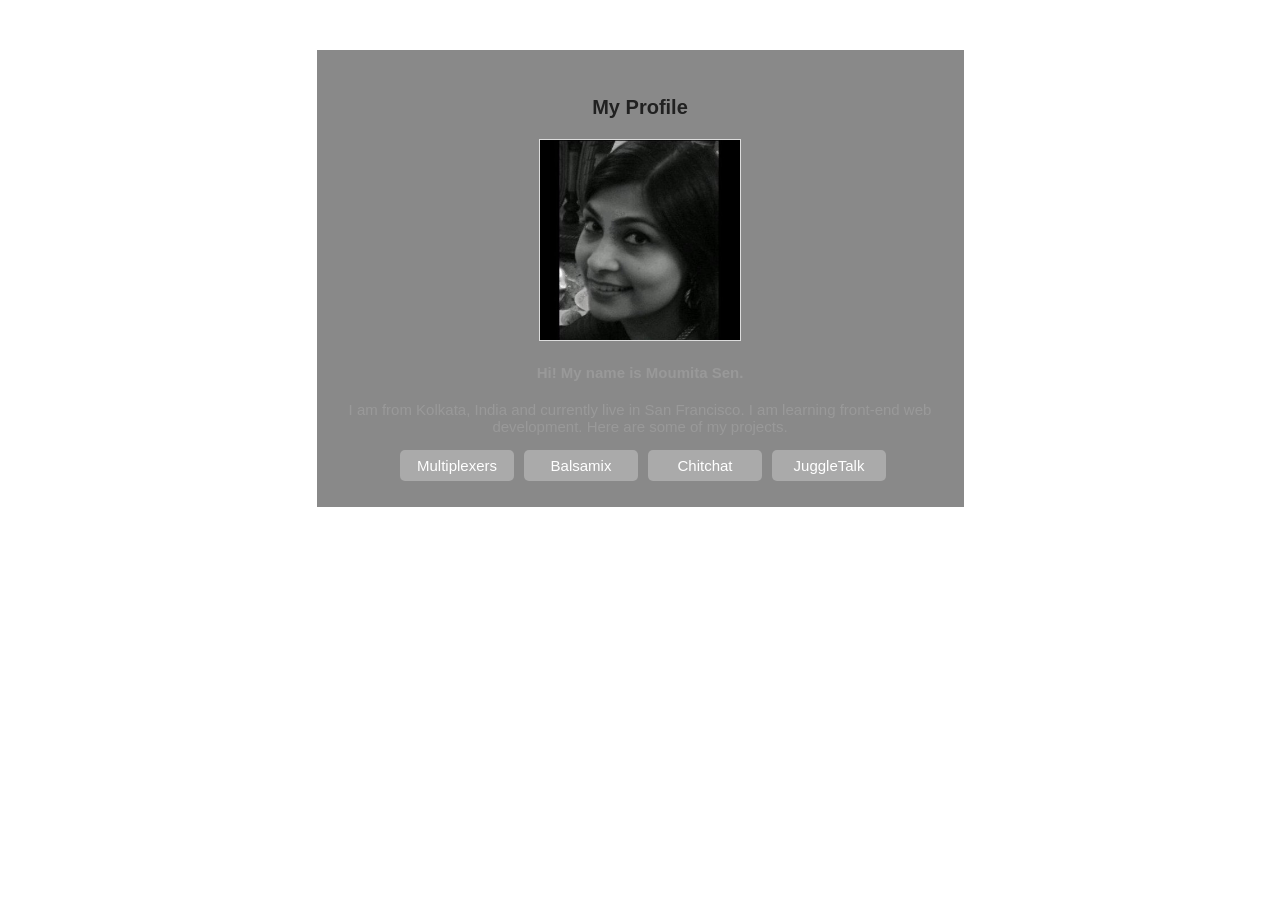
==== index.html @ cf1a1939 "chitchat" ====
<!doctype html>
<html>
<head>
  <link rel="stylesheet" href="style.css">
  <title> Moumita's Website </title>

</head>

<body>
	<div class="container">
		<h3> My Profile </h3> 

		<img src="pic.jpg" />
		<h4>Hi! My name is Moumita Sen.</h4>
		<p>I am from Kolkata, India and currently live in San Francisco. I am learning front-end web development. Here are some of my projects.<p>



		<nav>
			<ul>

				<li><a href ="http://moumitasen.github.io/Multiplexers" target="_blank">Multiplexers</a></li>
				<li><a href ="http://moumitasen.github.io/balsamix" target="_blank">Balsamix</a></li>
				<li><a href ="http://moumitasen.github.io/Chitchat" target="_blank">Chitchat</a></li>
				<li><a href ="http://moumitasen.github.io/juggle_talk" target="_blank">JuggleTalk</a></li>
				
			</ul>
		</nav>
	</div>
 

</body>
</html>
---- style.css ----
body{
  font-family: sans-serif;
  background-image: url(http://www.advoteamcourage.com/wp-content/uploads/2012/12/website-background-2.jpg);
  text-align: center;
  color: rgb(153, 153, 153);
  font-size: 15px;
}

.container {
	width:595px;
	margin:50px auto;
	padding: 26px;
	background-color: rgba(87, 87, 87, 0.7);
}

.container img {
	width: 200px;
	border: solid #ddd 1px;
}

a {
	text-decoration: none;
	color: rgb(44, 44, 44);
}

h3 {
	color: rgb(33,33,33);
	font-size: 20px;
}

h4 {
	font-size: 15px;
}

nav ul{
	width: 500px;
	overflow: hidden;
	list-style-type: none;
	margin: 0 auto;
	clear: both;
	padding: 0px;

}


nav ul a{
	transition: all 100ms ease-in; /*can put "background-color instead of all"*/
	color: #ffffff;
	float: left;
	width: 100px;
	margin-left: 10px;
	background-color: #aaa;
	display: block;
	padding: 7px;
	text-decoration: none;
	border-radius: 5px;

}

nav ul a:hover{
	background-color:#ddd;
	color: black;
}
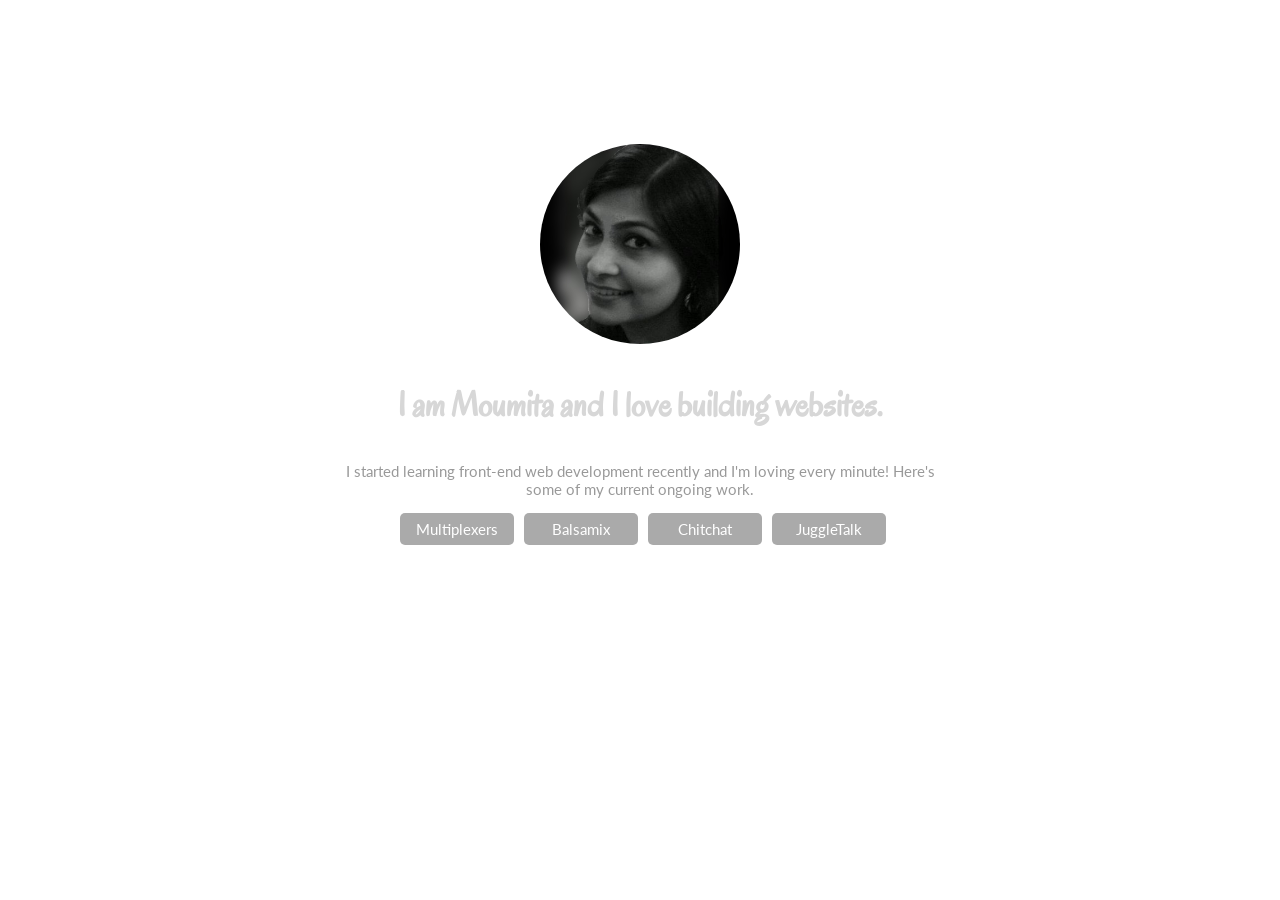
==== commit ad8217e6: "changes" ====
--- a/index.html
+++ b/index.html
@@ -1,18 +1,22 @@
 <!doctype html>
 <html>
 <head>
-  <link rel="stylesheet" href="style.css">
-  <title> Moumita's Website </title>
+  	<link rel="stylesheet" type="text/css" href="http://fonts.googleapis.com/css?family=Oregano"/>
+	<link rel="stylesheet" type="text/css" href="http://fonts.googleapis.com/css?family=Lato"/>	
+  	<link rel="stylesheet" href="style.css">
+
+
+  <title> Moumita Sen- Front-end Web Developer </title>
 
 </head>
 
 <body>
 	<div class="container">
-		<h3> My Profile </h3> 
+		<h1> Hello there! </h1> 
 
 		<img src="pic.jpg" />
-		<h4>Hi! My name is Moumita Sen.</h4>
-		<p>I am from Kolkata, India and currently live in San Francisco. I am learning front-end web development. Here are some of my projects.<p>
+		<h3>I am Moumita and I love building websites.</h3>
+		<p> I started learning front-end web development recently and I'm loving every minute! Here's some of my current ongoing work.<p>
 
 
 
--- a/style.css
+++ b/style.css
@@ -1,6 +1,6 @@
 
 body{
-  font-family: sans-serif;
+  font-family: 'Lato', sans-serif;
   background-image: url(http://www.advoteamcourage.com/wp-content/uploads/2012/12/website-background-2.jpg);
   text-align: center;
   color: rgb(153, 153, 153);
@@ -9,14 +9,22 @@
 
 .container {
 	width:595px;
-	margin:50px auto;
+	margin:40px auto;
 	padding: 26px;
-	background-color: rgba(87, 87, 87, 0.7);
+	/*background-color: rgba(87, 87, 87, 0.7);*/
 }
 
 .container img {
 	width: 200px;
-	border: solid #ddd 1px;
+	border-radius: 50%;
+
+}
+h1 {
+	font-size: 60px;
+	font-family: 'Oregano', sans-serif;
+	color: #fff;
+	font-weight: normal;
+	margin: 0px;
 }
 
 a {
@@ -25,8 +33,9 @@
 }
 
 h3 {
-	color: rgb(33,33,33);
-	font-size: 20px;
+	color: rgb(215,215,215);
+	font-size: 35px;
+	font-family: 'Oregano';
 }
 
 h4 {
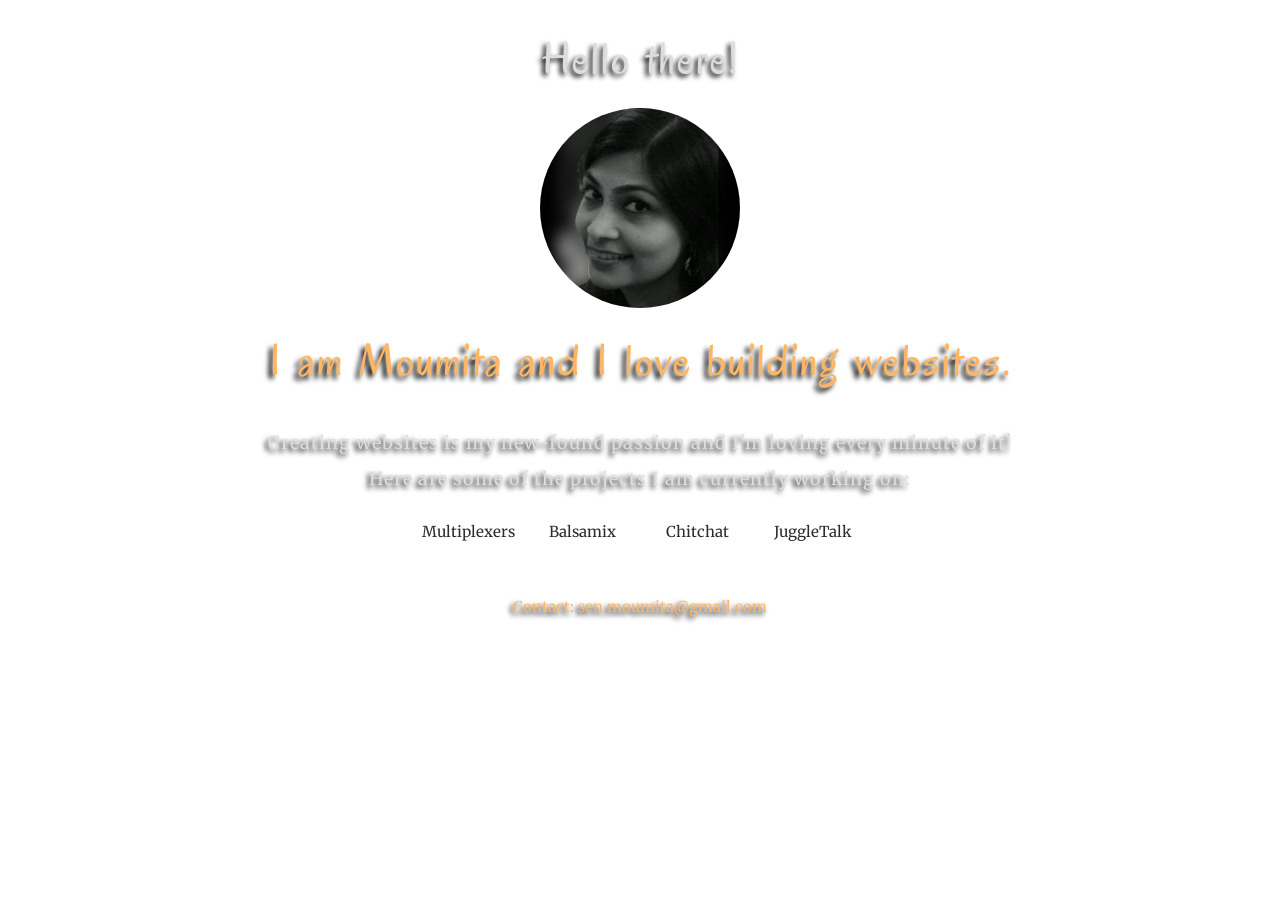
==== commit 79231fe9: "main page" ====
--- a/index.html
+++ b/index.html
@@ -2,7 +2,7 @@
 <html>
 <head>
   	<link rel="stylesheet" type="text/css" href="http://fonts.googleapis.com/css?family=Oregano"/>
-	<link rel="stylesheet" type="text/css" href="http://fonts.googleapis.com/css?family=Lato"/>	
+	<link rel="stylesheet" type="text/css" href="http://fonts.googleapis.com/css?family=Merriweather"/>	
   	<link rel="stylesheet" href="style.css">
 
 
@@ -15,8 +15,8 @@
 		<h1> Hello there! </h1> 
 
 		<img src="pic.jpg" />
-		<h3>I am Moumita and I love building websites.</h3>
-		<p> I started learning front-end web development recently and I'm loving every minute! Here's some of my current ongoing work.<p>
+		<h2>I am Moumita and I love building websites.</h2>
+		<h3> Creating websites is my new-found passion and I'm loving every minute of it! <br>Here are some of the projects I am currently working on:</h3>
 
 
 
@@ -31,6 +31,8 @@
 			</ul>
 		</nav>
 	</div>
+	<br>
+	<footer> Contact: sen.moumita@gmail.com </footer>
  
 
 </body>
--- a/style.css
+++ b/style.css
@@ -1,6 +1,7 @@
+* { -moz-box-sizing: border-box; -webkit-box-sizing: border-box; box-sizing: border-box; }
 
 body{
-  font-family: 'Lato', sans-serif;
+  font-family: 'Merriweather', serif;
   background-image: url(http://www.advoteamcourage.com/wp-content/uploads/2012/12/website-background-2.jpg);
   text-align: center;
   color: rgb(153, 153, 153);
@@ -8,42 +9,57 @@
 }
 
 .container {
-	width:595px;
-	margin:40px auto;
-	padding: 26px;
-	/*background-color: rgba(87, 87, 87, 0.7);*/
+	width:900px;
+	margin:30px auto;
+	clear: both;
 }
 
 .container img {
 	width: 200px;
 	border-radius: 50%;
+}
 
-}
 h1 {
-	font-size: 60px;
+	font-size: 45px;
 	font-family: 'Oregano', sans-serif;
-	color: #fff;
+	color:#ddd;
 	font-weight: normal;
 	margin: 0px;
+	text-shadow: -3px 3px 5px rgb(0, 0, 0);
+	word-spacing: 5px;
+	letter-spacing: 2px;
+	margin-bottom: 20px;
 }
 
-a {
-	text-decoration: none;
-	color: rgb(44, 44, 44);
+
+h2 {
+	color:#FFB664;
+	font-size: 45px;
+	font-family: 'Oregano', sans-serif;
+	font-weight: normal;
+	margin: 20px auto;
+	text-shadow: -4px 4px 5px rgb(0, 0, 0);
+	word-spacing: 5px;
+	letter-spacing: 2px;
 }
 
 h3 {
-	color: rgb(215,215,215);
-	font-size: 35px;
-	font-family: 'Oregano';
+	font-family: 'Merriweather', serif;
+	font-size: 18px;
+	line-height: 2;
+	color: #ddd;
+	font-weight: normal;
+	letter-spacing: 1px;
+	text-shadow: -3px 3px 5px rgb(0, 0, 0);
+	margin-top:35px;
 }
 
-h4 {
-	font-size: 15px;
+nav {
+	/*padding-top: 10px;*/
 }
 
 nav ul{
-	width: 500px;
+	width: 450px;
 	overflow: hidden;
 	list-style-type: none;
 	margin: 0 auto;
@@ -53,22 +69,34 @@
 }
 
 
-nav ul a{
+nav ul li a{
 	transition: all 100ms ease-in; /*can put "background-color instead of all"*/
 	color: #ffffff;
 	float: left;
-	width: 100px;
+	width: 105px;
 	margin-left: 10px;
-	background-color: #aaa;
+	background-color: rgba(255,255,255, 0.2);
 	display: block;
 	padding: 7px;
 	text-decoration: none;
-	border-radius: 5px;
+	border-radius: 2px;
+	text-decoration: none;
+	color: rgb(44, 44, 44);
 
 }
 
+nav ul li:first-child a{
+	margin-left: 0px;
+}
+	
+
 nav ul a:hover{
-	background-color:#ddd;
+	background-color:#FFB664;
 	color: black;
 }
 
+footer {
+	color: #FFB664;
+	text-shadow: -3px 3px 5px rgb(0, 0, 0);
+}
+
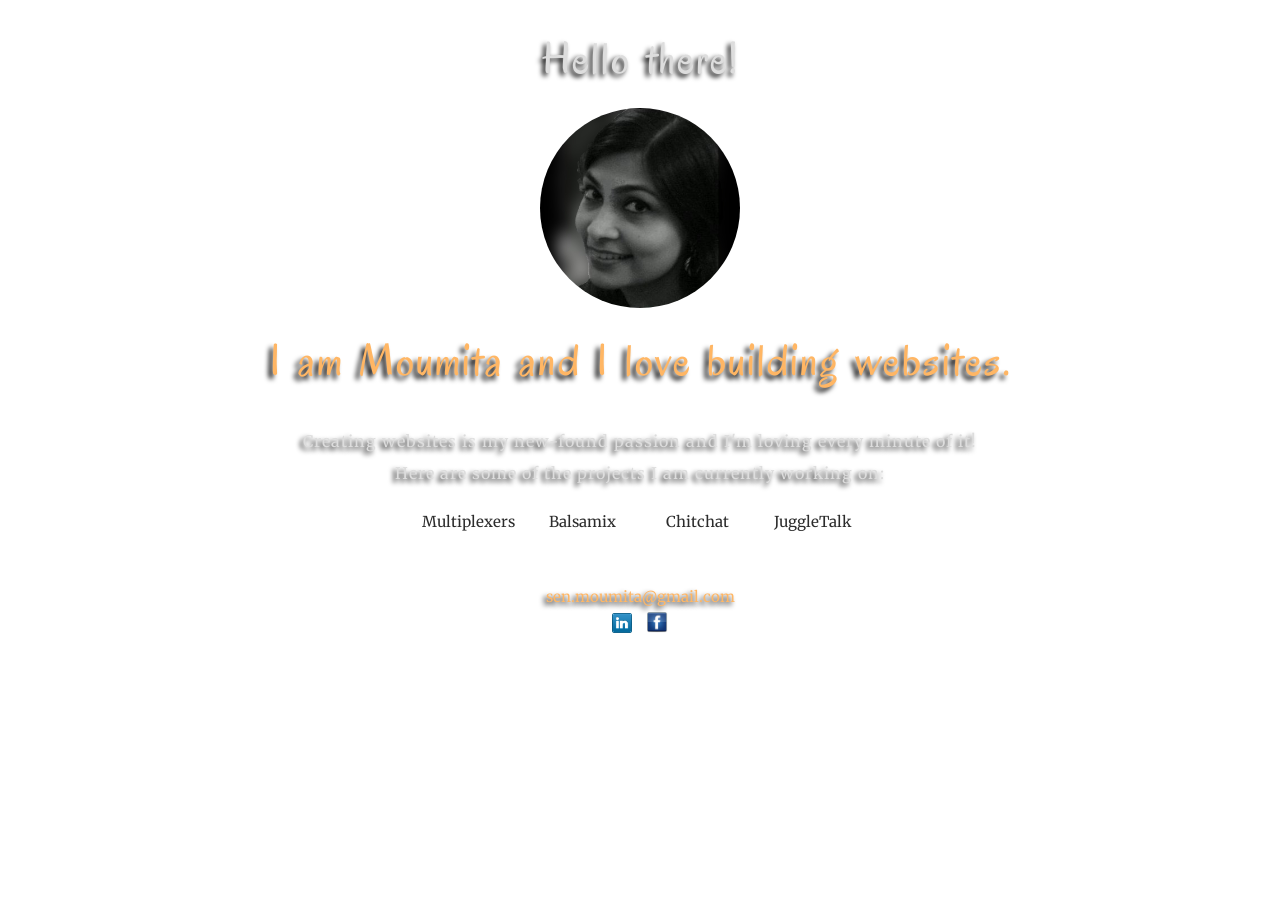
==== commit dd5713ab: "updates" ====
--- a/index.html
+++ b/index.html
@@ -32,7 +32,10 @@
 		</nav>
 	</div>
 	<br>
-	<footer> Contact: sen.moumita@gmail.com </footer>
+	<footer> 
+		sen.moumita@gmail.com <br>
+		<a href="http://www.linkedin.com/in/senmoumita/" target="_blank"><img width="30px" src="linkedin.png"></a> <a href="http://www.facebook.com/moumita.sen.5249349" target="_blank"><img width="32px"  src="facebook.png" ></a>
+	</footer>
  
 
 </body>
--- a/style.css
+++ b/style.css
@@ -45,7 +45,7 @@
 
 h3 {
 	font-family: 'Merriweather', serif;
-	font-size: 18px;
+	font-size: 16px;
 	line-height: 2;
 	color: #ddd;
 	font-weight: normal;
@@ -100,3 +100,7 @@
 	text-shadow: -3px 3px 5px rgb(0, 0, 0);
 }
 
+footer img {
+	padding: 5px;
+}
+
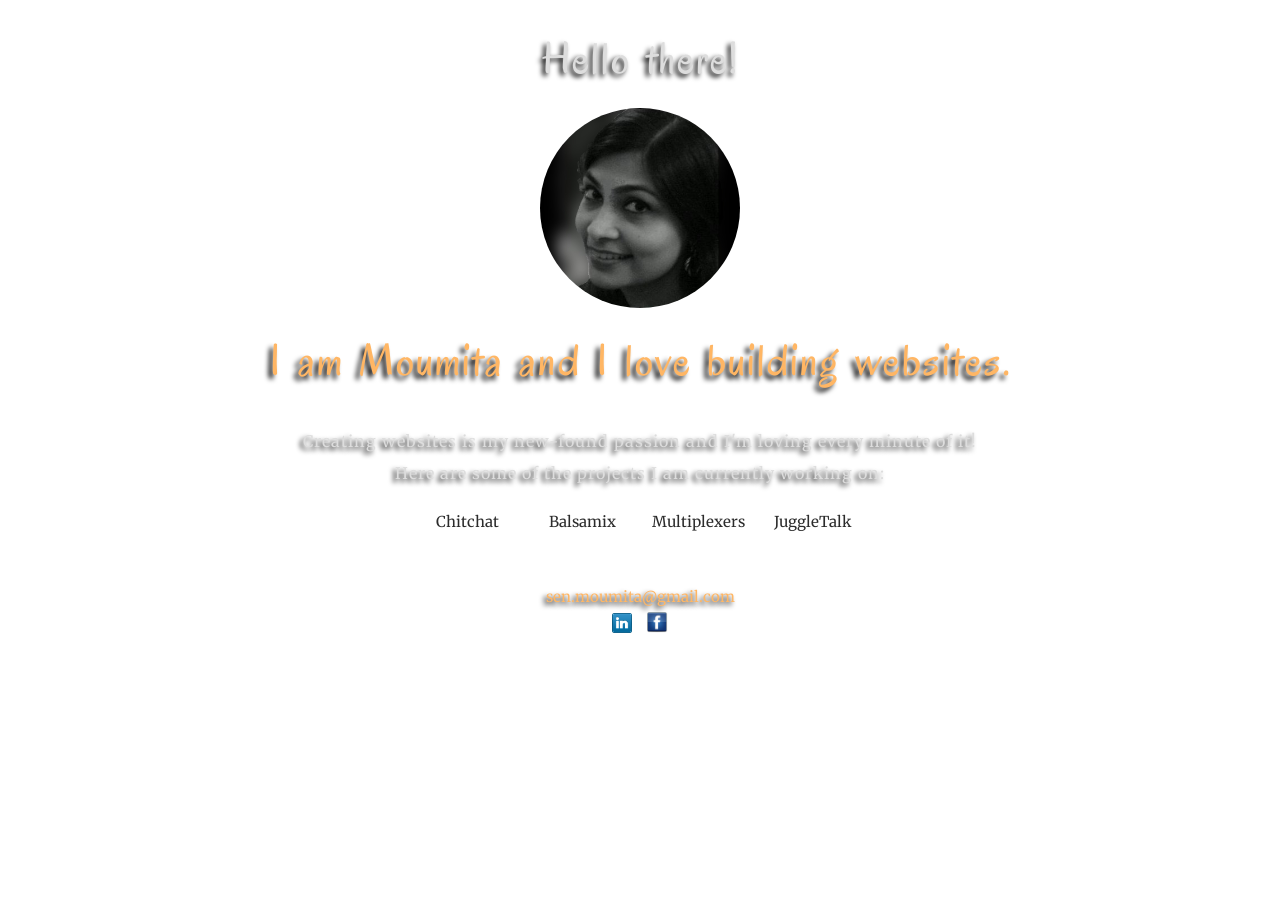
==== commit 857b1284: "index page" ====
--- a/index.html
+++ b/index.html
@@ -22,10 +22,9 @@
 
 		<nav>
 			<ul>
-
+				<li><a href ="http://moumitasen.github.io/Chitchat" target="_blank">Chitchat</a></li>
+				<li><a href ="http://moumitasen.github.io/balsamix" target="_blank">Balsamix</a></li>
 				<li><a href ="http://moumitasen.github.io/Multiplexers" target="_blank">Multiplexers</a></li>
-				<li><a href ="http://moumitasen.github.io/balsamix" target="_blank">Balsamix</a></li>
-				<li><a href ="http://moumitasen.github.io/Chitchat" target="_blank">Chitchat</a></li>
 				<li><a href ="http://moumitasen.github.io/juggle_talk" target="_blank">JuggleTalk</a></li>
 				
 			</ul>
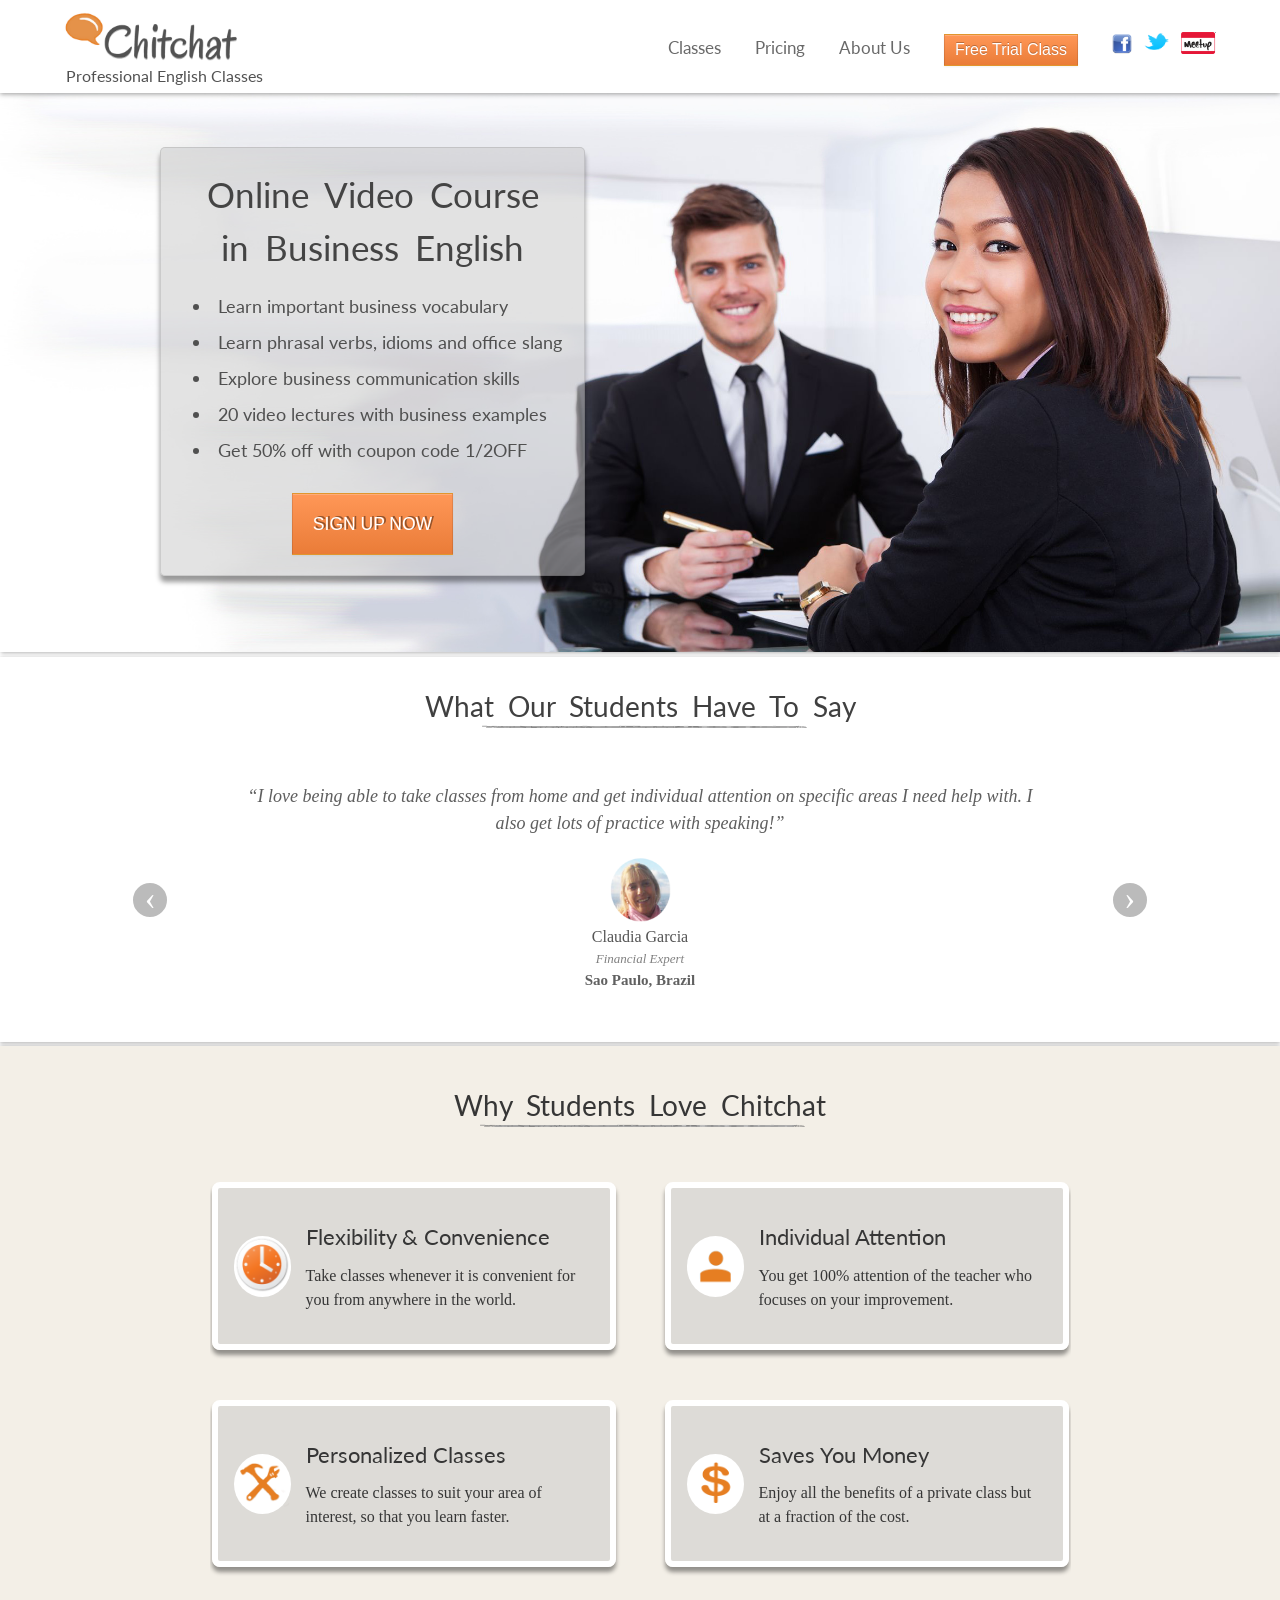
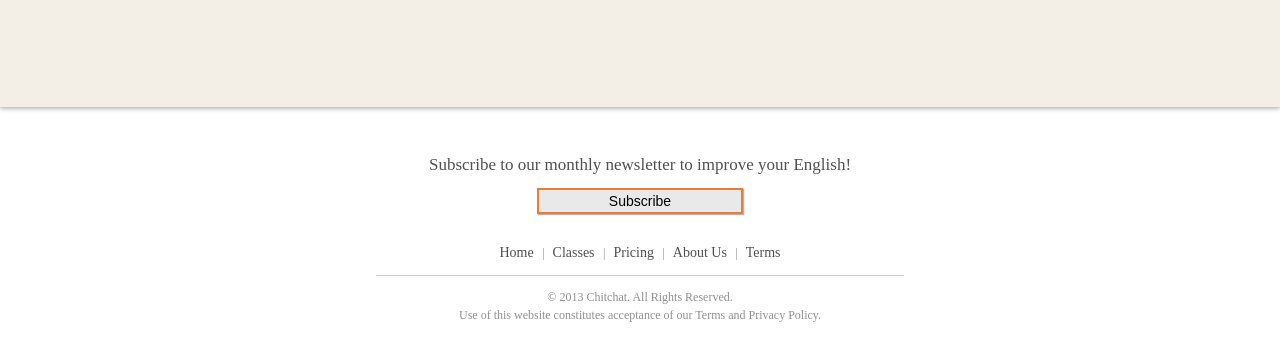
==== commit ffd1912d: "Chitchat" ====
--- a/index.html
+++ b/index.html
@@ -1,41 +1,280 @@
-<!doctype html>
+<!DOCTYPE html>
 <html>
 <head>
-  	<link rel="stylesheet" type="text/css" href="http://fonts.googleapis.com/css?family=Oregano"/>
-	<link rel="stylesheet" type="text/css" href="http://fonts.googleapis.com/css?family=Merriweather"/>	
-  	<link rel="stylesheet" href="style.css">
-
-
-  <title> Moumita Sen- Front-end Web Developer </title>
-
-</head>
+	<title>Chitchat- Learn English for better Career Opportunities</title>
+
+	<meta charset="utf-8">
+	<meta http-equiv="X-UA-Compatible" content="IE=edge,chrome=1">
+    <meta name="viewport" content="width=device-width, initial-scale=1.0">
+	
+
+	<meta name="description" content="Professional English Classes Online. Improve your English for better Career Opportunities. We offer classes in Business English, Resume and Cover Letter Writing, Job Interview Practice and TOEFL Preparation.">
+	<meta name="keywords" content="online english classes, private english teacher, spoken english conversation, affordable online classes, skype classes, learn english, grammar, vocabulary, business english, practice interviews, TOEFL preparation, personal tutor, improve english." />
+	<meta name="author" content="Moumita Sen">
+
+	<link rel="shortcut icon" href="images/favicon.png" type="image/png" />
+	<link rel="stylesheet" type="text/css" href="http://fonts.googleapis.com/css?family=Oregano"/>
+	<link rel="stylesheet" type="text/css" href="http://fonts.googleapis.com/css?family=Lato"/>
+	<link rel="stylesheet" type="text/css" href="css/bootstrap.css" />
+	<link rel="stylesheet" type="text/css" href="css/reset.css" />
+    <link rel="stylesheet" type="text/css" href="css/chitchat.css" />
+    <link rel="stylesheet" href="fancybox/source/jquery.fancybox.css?v=2.1.5" type="text/css" media="screen" />
+    
+
+</head> 
 
 <body>
-	<div class="container">
-		<h1> Hello there! </h1> 
-
-		<img src="pic.jpg" />
-		<h2>I am Moumita and I love building websites.</h2>
-		<h3> Creating websites is my new-found passion and I'm loving every minute of it! <br>Here are some of the projects I am currently working on:</h3>
-
-
-
+	<header>
+		<div class="logo_container">
+			<a href="/">
+				<div> <img src ="images/chitchat.png" /></div>
+			</a>
+			<h5>Professional English Classes</h5> 
+		</div>
+			
 		<nav>
 			<ul>
-				<li><a href ="http://moumitasen.github.io/Chitchat" target="_blank">Chitchat</a></li>
-				<li><a href ="http://moumitasen.github.io/balsamix" target="_blank">Balsamix</a></li>
-				<li><a href ="http://moumitasen.github.io/Multiplexers" target="_blank">Multiplexers</a></li>
-				<li><a href ="http://moumitasen.github.io/juggle_talk" target="_blank">JuggleTalk</a></li>
-				
+				<!-- <li><a href="index.html">Home</a></li> -->
+				<li><a href="classes.html">Classes</a></li>
+				<li><a href="pricing.html">Pricing</a></li>
+				<li><a id="aboutUsButton" href="about.html">About Us </a></li>
+				<!-- <li><a id="tipsButton" class="resources" href="http://moumita.wufoo.com/forms/m7x4z5/"> Free Resources</a></li> -->
+				<li><a id="signUpButton" href="http://moumita.wufoo.com/forms/z7x4m1" role="button" class="btn btn-warning btn-mini" style="text-decoration:none">Free Trial Class</a> </li>
+
+
+				<!-- <li><a id="contactUsButton" href="http://moumita.wufoo.com/forms/m7x4z5/" >Contact Us</a></li> -->
+				<!-- <li><a role="button" class="btn btn-warning btn-mini" id="tipsButton" href="#mc_embed_signup"> Free tips & resources</a></li> -->
+
+
+				<li> <a href="https://www.facebook.com/chitchatenglishclasses" target="_blank">
+						<div class="social_media facebook" style="display:inline"> <img src ="images/fb.png" style="width:20px"/></div>
+					</a>
+				</li>
+				<li> <a style="margin-left:8px" href="https://twitter.com/ChitchatClasses" target="_blank">
+						<div class="social_media twitter" style="display:inline"> <img src ="images/twitter.png" style="width:25px"/></div>
+					</a>
+				</li>
+				<li> <a style="margin-left:8px" href="http://www.meetup.com/ProfessionalEnglishWorkshops" target="_blank">
+						<div class="social_media" style="display:inline"> <img src ="images/meetup.jpg" style="width:35px"/></div>
+					</a>
+				</li>
 			</ul>
 		</nav>
+	</header>
+				
+
+	<div class="container">
+		<section class="main">
+			<div class="std_width"> 
+				<!-- <h1 style = "font-size: 35px;font-family: 'Lato',helvetica;font-weight: normal;color: rgb(58, 58, 58);margin-bottom: 15px;line-height: 1.5;word-spacing: 7px;"> Professional English Skills to improve your Career Opportunities! </h1> -->
+				<br>
+				<div class="left_box">
+					<h1>Online Video Course<br>in Business English </h1>
+					<h4><li>Learn important business vocabulary</li>
+						<li>Learn phrasal verbs, idioms and office slang</li>
+						<li>Explore business communication skills</li>
+						<li>20 video lectures with business examples </li>
+						<li>Get 50% off with coupon code 1/2OFF</li>
+					</h4>
+					<a href="http://www.udemy.com/businessenglishforprofessionals" role="button" class="btn btn-warning btn-large" style="text-decoration:none; padding:20px" target="_blank">SIGN UP NOW</a>
+					<!-- <a id="signUpButton" href="http://moumita.wufoo.com/forms/z7x4m1" role="button" class="btn btn-warning btn-large" style="text-decoration:none">SIGN UP FOR CLASSES</a>  -->
+				</div> 
+				<br>
+				<!-- <div class="right_box">
+					<iframe width="853" height="480" src="http://www.youtube.com/embed/jaSd06wGpo4?autoplay=0&controls=0&showinfo=0&rel=0" frameborder="0" ></iframe>
+				</div> -->
+			</div>
+
+		</section>
+		
+		<section class="review">
+
+			<div class="usp_content" >  
+				<h2>What  Our Students Have To Say</h2>
+			</div>
+			<div id="myCarousel" class="carousel slide" style="width: 82%; margin: 0 auto">
+  				<div class="carousel-inner">
+
+    				<div class="active item">
+						<div class="review_content">
+							<h3>&#8220;I love being able to take classes from home and get individual attention on specific areas I need help with. I also get lots of practice with speaking!&#8221;</h3>
+							<img  width="65px" height="65px" src= "images/claudia.png">
+							<p class="name">Claudia Garcia </p>
+							<p><i>Financial Expert</i></p>
+							<p class="country">Sao Paulo, Brazil</p>
+						</div>
+					</div>
+
+					<div class="item">
+						<div class="review_content">
+							<h3>&#8220;I had a lot of productive conversations. The teacher was not just a good English instructor, but she also had a strong business background.&#8221;</h3>
+							<img  width="65px" height="65px" src= "images/seiichi.jpg">
+							<p class="name">Seiichi Okura </p>
+							<p> <i>Creative Director</i></p>
+							<p class="country">Tokyo, Japan<p>
+						</div>
+					</div>
+
+
+					<div class="item">
+						<div class="review_content">
+							<h3>&#8220;The classes are incredible! They are fun and I am never bored, unlike taking classes in a regular English school.&#8221;</h3>
+							<img  width="65px" height="65px" src= "images/belen.jpg">
+							<p class="name"> Maria Belen Martin</p>
+							<p><i>Fashion Designer</i></p>
+							<p class="country">Rosario, Argentina</p>
+						</div>
+					</div>
+
+
+					<div class="item">
+						<div class="review_content">
+							<h3>&#8220;The classes have been crucial in maintaining my fluency. They are always tailored to my needs which makes them highly productive.&#8221;</h3>
+							<img  width="65px" height="65px" src= "images/fernanda.jpg">
+							<p class="name">Fernanda Perillo Faria </p>
+							<p> <i>Marketing Manager</i></p>
+							<p class="country">Sao Paulo, Brazil<p>
+						</div>
+					</div>
+
+
+					<div class="item">
+						<div class="review_content">
+							<h3>&#8220;It was great to practice business conversations and do case studies with a teacher who has strong business background.&#8221;</h3>
+							<img  width="65px" height="65px" src= "images/kei.jpg">
+							<p class="name">Kei Nakano </p>
+							<p><i>Strategy Consultant</i></p> 
+							<p class="country">Tokyo, Japan</p>
+						</div>
+					</div>
+				</div>
+
+				<a class="carousel-control left" href="#myCarousel" data-slide="prev" style="text-decoration:none; top:60%; font-family:lucida; font-size:33px; background-color:#797979">&lsaquo;</a>
+				<a class="carousel-control right" href="#myCarousel" data-slide="next" style="text-decoration:none; top:60%; font-family:lucida; font-size:33px; background-color:#797979">&rsaquo;</a>
+			</div>
+
+		</section>
+
+
+		<section class="usp">
+			<div class="usp_content boxes">
+				<h2>  Why Students Love Chitchat</h2>
+				<div class="outer_wrapper">
+					<div class="ub_wrapper">
+						<div class="icon"><img src="images/flexibility.png"></div>
+						<div class="user_benefit">	
+							<h3>Flexibility & Convenience </h3>
+							<p> Take classes whenever it is convenient for you from anywhere in the world. </p> 
+						</div>
+					</div>
+
+					<div class="ub_wrapper" >
+						<div class="icon"><img src="images/individual.png"></div>
+						<div class="user_benefit">
+							<h3>Individual Attention</h3>
+							<p> You get 100% attention of the teacher who focuses on your improvement.</p>
+						</div>
+					</div>
+
+					<div class="ub_wrapper">
+						<div class="icon"><img src="images/personalized.png"></div>
+						<div class="user_benefit">
+							<h3> Personalized Classes</h3>
+							<p> We create classes to suit your area of interest, so that you learn faster.</p>
+						</div>
+					</div>
+
+					<div class="ub_wrapper">
+						<div class="icon"><img src="images/save_money.png"></div>
+						<div class="user_benefit">
+							<h3>Saves You Money </h3> 
+							<p>Enjoy all the benefits of a private class but at a fraction of the cost.</p>
+						</div>
+					</div>
+				</div>
+
+			</div>
+		</section>
+
+		<!-- <section class="how_it_works">
+			<h2> How it works </h2>
+
+			<div class="steps">
+					<h3>Take Trial Class</h3>	
+					<p> Sign up for a Free Trial Class on Skype. You will receive a confirmation date and time for a free 45 minute class.</p> 					
+			</div>
+
+			<div class="steps">
+					<h3>Buy Classes Online</h3>	
+					<p> Once you are sure that the class is a good fit for you, purchase new classes online. You can pay securely using Paypal</p> 					
+			</div>
+
+			<div class="steps">
+					<h3>Schedule Class Timings</h3>	
+					<p> After your purchase, fix dates and timings for the classes as per your convenience. You can change them within 24hour prior notice. </p> 					
+			</div>
+
+			<div class="steps">
+					<h3>Enjoy Learning</h3>	
+					<p> Let the teacher know your goals and interests. Enjoy personalized classes and have fun learning English! </p> 					
+			</div>
+
+		</section>  -->
+		<div class="std_width">
+			<footer> 
+
+				<div style="padding: 15px 10px 0px 10px; font-size:17px; color:#505050">Subscribe to our monthly newsletter to improve your English!</div> 
+				<div><a><input type="submit" value="Subscribe" name="subscribe" class="button footerButton" href="http://moumita.wufoo.com/forms/m7x4z5/" style = "" id="tipsButton"></input></a></div><br>
+
+				<ul> 
+					<li><a href="/">Home </a>|</li>
+					<li><a href="classes.html">Classes </a>|</li>
+					<li><a href="pricing.html">Pricing </a>|</li>
+					<li><a id="aboutUsButton" href="about.html">About Us </a>|</li>
+					<li><a class="fancybox fancybox.iframe" href="privacy.html" data-fancybox-width="600" data-fancybox-height="600">Terms</a></li>	
+				</ul>
+				<hr>
+				
+
+				<p>&#169 2013 Chitchat. All Rights Reserved.</p>
+				<p>Use of this website constitutes acceptance of our Terms and Privacy Policy. </p>
+			</footer>
+		</div>	
 	</div>
-	<br>
-	<footer> 
-		sen.moumita@gmail.com <br>
-		<a href="http://www.linkedin.com/in/senmoumita/" target="_blank"><img width="30px" src="linkedin.png"></a> <a href="http://www.facebook.com/moumita.sen.5249349" target="_blank"><img width="32px"  src="facebook.png" ></a>
-	</footer>
- 
-
+
+
+	<script src="js/jquery.js"></script>
+	<script src="js/bootstrap.min.js"> </script>
+	<script src="fancybox/source/jquery.fancybox.pack.js?v=2.1.5"></script>
+	<script src="js/custom.js"></script>
+
+	<script>
+	  (function(i,s,o,g,r,a,m){i['GoogleAnalyticsObject']=r;i[r]=i[r]||function(){
+	  (i[r].q=i[r].q||[]).push(arguments)},i[r].l=1*new Date();a=s.createElement(o),
+	  m=s.getElementsByTagName(o)[0];a.async=1;a.src=g;m.parentNode.insertBefore(a,m)
+	  })(window,document,'script','//www.google-analytics.com/analytics.js','ga');
+
+	  ga('create', 'UA-43054858-1', 'chitchatwith.me');
+	  ga('send', 'pageview');
+
+	</script>
+
+	
 </body>
-</html>+</html>
+
+
+
+				<!-- Begin MailChimp Signup Form -->
+				<!-- <div id="mc_embed_signup" style="margin:4px">
+				<form action="http://chitchatwith.us7.list-manage1.com/subscribe/post?u=44204682826ac4e9e67e63352&amp;id=7a16ca16db" method="post" id="mc-embedded-subscribe-form" name="mc-embedded-subscribe-form" class="validate" novalidate>
+					<label for="mce-EMAIL" style="padding: 15px 10px 0px 10px">Subscribe to our monthly newsletter to improve your English </label> <br>
+					<input type="email" value="" name="EMAIL" class="email" id="mce-EMAIL" style="margin: 0 auto; display: block; width: 276px; height: 30px" placeholder="email address" required >
+				 
+				    <div style="position: absolute; left: -5000px;"><input type="text" name="b_44204682826ac4e9e67e63352_7a16ca16db" tabindex="-1" value=""></div>
+				    <div class="clear"><input type="submit" value="Subscribe" name="subscribe" id="mc-embedded-subscribe" class="button" style = "display: block; margin:10px auto; clear:both; border: 2px solid #ea7c38;background-color: #E9E9E9; box-shadow: 1px 1px 1px 0px #B4B4B4;"></div>
+				</form>
+				</div>
+				<br>
+				<End mc_embed_signup-->
+
--- a/css/chitchat.css
+++ b/css/chitchat.css
@@ -0,0 +1,835 @@
+* { -moz-box-sizing: border-box; -webkit-box-sizing: border-box; box-sizing: border-box; }
+
+
+body{
+	margin: 0;
+	font-family: georgia, lucida, serif;
+	font-weight: normal;	
+}
+
+header{
+	overflow: hidden;
+	width: 100%;
+	padding: 1.5% 5% 0.5% 5%;
+	position: fixed;
+	top: 0px;
+	left: 0px;
+	background-color: rgba(255,255,255, 1);
+	box-shadow: 0px 1px 5px rgba(0,0,0,0.4);
+	z-index: 2;
+}
+
+.logo_container {
+	float: left;
+}
+
+.logo_container a div {
+	float: left;
+	width: 175px;
+	position: relative;
+	top: -0.438em;
+}
+
+.logo_container a div img{
+	width: 100%;
+	float: left;
+}
+
+.logo_container a div img:hover{
+	opacity: 0.8;
+}
+
+.logo_container h5 {
+	font-size: 16px;
+	font-family: 'Lato', sans-serif;
+	font-weight: normal;
+	margin:2px;
+	color: rgb(82, 82, 82);
+	text-decoration:none;
+}
+
+nav{
+	float: right;
+	font-family: 'Lato', sans-serif;
+	margin-top: 10px;
+}
+
+nav ul {
+	list-style-type: none;
+}
+
+nav ul li{	
+	display: inline;	
+}
+
+nav ul li a {
+	margin-left: 30px;
+	text-decoration: none;
+	font-weight: normal;
+	font-size: 17px;
+	color: rgb(105, 105, 105);
+}
+nav ul li a.active {
+  color:#da751c;
+}
+
+nav ul li:first-child a {
+	margin-left: 0px;
+}
+
+nav ul a:hover {
+	text-decoration: underline;
+	color: #da751c; 
+}
+
+nav ul a:active {
+	text-decoration: underline;
+}
+
+nav ul a .social_media:hover{
+	opacity: 0.7;
+}
+
+.container {
+	
+	width: 100%;
+	margin: 71px auto;
+	clear: both;
+	margin-bottom: 0px;
+}
+
+.main {
+	background-image: url(../images/hero_shot_business.jpg);
+	background-repeat: no-repeat;
+	background-position: center;
+	background-size: cover;
+	width: 100%;
+	padding:60px 50px;
+	box-shadow: 1px 1px 4px rgba(0,0,0,0.3);
+}
+
+.std_width {
+	width: 960px;
+	margin: 0 auto;
+	clear: both;
+}
+
+.left_box {
+width: 425px;
+padding: 20px;
+background-color: rgba(200,200,200,0.5);
+text-align: center;
+border-radius: 5px;
+border: 1px solid rgba(0,0,0,0.1);
+box-shadow: 0px 6px 5px rgba(0,0,0,0.4);
+}
+
+.left_box h1 {
+	font-size: 35px;
+	font-family: 'Lato',helvetica; 
+	font-weight: normal;
+	color: rgb(68, 68, 68);
+	margin-bottom: 15px;
+	line-height: 1.5;
+	word-spacing: 7px;
+}
+
+.left_box h4{
+	line-height: 2;
+	font-weight: normal;
+	margin-bottom: 25px;
+	margin-left: 12px;
+	font-size: 18px;
+}
+
+.left_box h4 li{
+	font-family: 'Lato',helvetica; 
+	color: rgb(80, 80, 80);
+	text-align: left;
+}
+
+.btn-warning{
+	background-image: linear-gradient(to bottom, #FF9757, #ea7c38);
+	font-family: sans-serif;
+	border: 1px solid rgba(0,0,0, 0.1);
+	border-radius: 0px;
+	color: #fff;
+}
+
+.btn-large {
+	text-shadow:2px -1px 0px rgba(0, 0, 0, 0.4);
+}
+
+.btn-mini{
+	padding:5px 10px;
+	font-size: 16px;
+	text-shadow:0px -1px 0px rgba(0, 0, 0, 0.25);
+}
+
+.btn-warning:hover{
+	background-color:#E76600;
+	background-image: linear-gradient(to bottom, #ea7c38, #E76600);
+}
+
+
+.review {
+	width: 100%;
+	text-align: center;
+	background-color: rgb(255, 255, 255);
+	color: rgb(64, 64, 64);
+	box-shadow: 0px 1px 4px rgba(0,0,0,0.3);
+	margin-bottom: 4px;
+	margin-top: 5px;
+	padding-bottom: 30px;
+	min-height: 385px;
+}
+
+.review_content h3{
+	width: 76%;
+	margin: 0 auto;
+	font-weight: normal;
+	font-size: 18px;
+	font-style: italic;
+	padding-bottom: 20px;
+	padding-top: 20px;
+	line-height: 1.5;
+	color: rgb(94, 94, 94);
+}
+
+.review_content p{
+	font-size: 13px;
+	line-height: 1.5;
+	color: #808080;
+}
+
+ p.name{
+	font-size: 16px;
+	color: #555555;
+}
+
+p.country{
+	font-size: 15px;
+	color: #606060;
+	font-weight: bold;	
+}
+
+.usp{
+	width: 100%;
+	background-color: rgb(243, 239, 231);
+	padding-top: 10px;
+	padding-bottom: 60px;
+	color: rgb(54, 54, 54);
+	box-shadow: 0px 1px 5px rgba(0,0,0,0.4);
+}
+
+.usp_content {
+	width: 960px;
+	margin: 0 auto;
+	overflow: hidden;
+}
+
+.usp_content h2 {
+	font-family: 'Lato', sans-serif;
+	font-weight: normal;
+	font-size: 28px;
+	text-align: center;
+	margin: 35px auto;
+	padding-bottom: 8px;
+	word-spacing: 7px;
+	background-image: url(../images/underline.png);
+	background-repeat: no-repeat;
+	background-position: 312px 22px;
+}
+
+.boxes{
+	width: 861px;
+}
+
+.boxes h2{
+	background-position: 260px 22px;
+}
+
+.outer_wrapper{
+	padding-top: 20px;
+	padding-bottom: 30px;
+	margin-right: -50px;
+	overflow: hidden;
+}
+.ub_wrapper {
+	border: 6px solid white;
+	width: 404px;
+	overflow: hidden;
+	float: left;
+	margin-right: 47px;
+	margin-bottom: 50px;
+	padding: 2em 1em;
+	background-color: rgba(200,200,200,0.5);
+	border-radius: 0.5em;
+	margin-left: 2px;
+	box-shadow: 0px 5px 4px rgba(0,0,0,0.4);
+}
+
+.ub_wrapper .icon {
+	width: 16%;
+	border-radius: 50%;
+	background-color: #fff;
+	float:left;
+	margin-top: 1em;
+}
+.ub_wrapper .icon img{
+	width: 100%;
+	height: 100%;
+}
+
+.user_benefit {
+	width: 80%;
+	float: right;
+	line-height: 1.5;
+	margin-left: 0.75em;
+
+}
+
+.user_benefit h3 {
+	font-family: 'Lato', sans-serif;
+	font-weight: normal;
+	font-size: 1.4em;
+
+}
+
+.user_benefit p{
+	padding-top: 0.62em;
+}
+
+footer{
+	padding: 20px;
+}
+
+/*CLASSES*/
+
+
+.container_class{
+	background-color: rgb(243, 239, 231);
+	box-shadow: 0px 1px 5px rgba(0,0,0,0.4);
+	padding-bottom: 30px;
+}
+
+.class_header{
+	padding-top:40px;
+}
+
+.class_header h2{
+	font-family: 'Lato', sans-serif;
+	font-size: 30px;
+	color:rgb(218, 128, 68);
+	font-weight: normal;
+	margin-bottom: 20px;
+	margin-top: 30px;
+}
+
+.class_header h3{
+	font-size: 18px;
+	color:rgb(88, 88, 88);
+	font-weight: normal;
+	line-height: 1.5;
+}
+
+
+
+.UdemyVideo{
+	width:47%;
+	min-height: 243px;
+	background-image: url(../images/udemy_video_website.png);
+	float: left;
+	opacity: 0.9;
+}
+
+.UdemyVideo:hover{
+	opacity: 1;
+	filter: alpha(opacity=100);
+}
+
+
+
+.class_content{
+	margin:	20px auto;
+	padding:25px 15px;
+	background-color: #fff;
+	border-radius: 5px;
+	border: 1px solid rgba(0,0,0,0.2);
+	box-shadow: 1px 3px 5px rgba(0,0,0, 0.4);
+	overflow:hidden;
+}
+
+.class_image{
+	float: left;
+	border: 1px solid rgba(0,0,0,0.3);
+}
+
+.class_descr{
+	float:right;
+	width: 83%;
+}
+
+
+.biz_eng{
+	width:49%; 
+	float:right;
+}
+
+.class_descr h3{
+	font-family: 'Lato', sans-serif;
+	font-size:20px;
+	color:rgb(218, 128, 68);
+	font-weight: normal;
+	margin-bottom: 15px;
+}
+
+.class_descr h4{
+	font size:12px;
+	color: #555555;
+	font-weight: normal;
+	line-height: 1.5;
+}
+
+.class_descr ul {
+	list-style: square;
+	list-style-position:outside;
+	padding: 0px;
+	margin: 0px;
+}
+
+.class_descr ul li{
+	margin-bottom: 6px;
+}
+
+.class_image{
+	width: 130px;
+	height: 130px;
+}
+
+/*PRICING*/
+
+.pricing_container {
+	overflow:hidden;
+	margin: auto;
+	padding-top: 60px;
+	padding-bottom: 40px;
+	font-family: georgia;
+	color: rgb(77, 77, 77);
+}
+
+
+.pricing_container .pricing_box {
+	float:left;
+	width:293px;
+	height: 300px;
+	margin-right: 38px;
+	background-color: #fff;
+	text-align: center;
+	border: 1px solid rgba(0,0,0,0.2);
+	border-radius: 5px;
+	box-shadow: 1px 3px 5px rgba(0,0,0,0.4);
+}
+
+.pricing_container .pricing_box:last-child {
+	margin-right: 0px;
+}
+
+.pricing_box h2{
+	font-family: 'Lato', sans-serif;
+	font-size:22px;
+	font-weight: normal;
+	margin-bottom: 15px;
+	background-color: rgba(200,200,200,0.5);
+	width: 100%;
+	padding: 15px 5px;
+	box-shadow: 1px 1px 3px  rgba(0,0,0,0.3)
+}
+
+.pricing_box h1{
+	color:rgb(218, 128, 68);
+	padding:10px 0px;
+	font-family: 'Lato', sans-serif;
+	font-size: 38px;
+}
+
+.pricing_box h3{
+	color:#555555;
+	padding:8px 0px;
+	font-weight: normal;
+	/*font-style: italic;*/
+}
+
+.pricing_box p{
+	padding: 25px;
+	font-size: 16px;
+	color: #555555;
+	line-height: 1.5;
+}
+
+/* FOOTER*/
+footer{
+	width: 55%;
+	margin: 0 auto;
+	font-size: 12px;
+	color: #909090;
+	padding: 30px 0px;
+	text-align: center;
+	line-height: 1.5;
+}
+
+
+footer ul li{
+	display: inline-block;	
+}
+
+footer ul li a{
+	color: #505050;
+	font-size: 14px;
+	text-decoration: none;
+	margin-right: 5px;
+	margin-left: 5px;
+}
+
+footer ul li a:hover{
+	color: #5286c5;
+	text-decoration: underline;
+}
+/*TERMS & PRIVACY*/
+.privacy{
+	width: 600px;
+	
+	color: rgb(54,54,54);
+}
+
+.privacy li{
+	margin-bottom: 10px;
+	line-height: 1.5;
+}
+
+/*ABOUT US*/
+
+.about h1 {
+	background-color: #f78d4c;
+	color: #fff;
+	font-weight: normal;
+	font-size: 23px;
+	font-family: 'Lato', sans-serif;
+	padding: 11px;
+	text-align: center;
+}
+
+.about .about_header{
+	text-align: center;
+	margin: 15px 25px;
+}
+
+/*.about .about_header h2{
+	font-family: 'Lato',sans-serif;
+	font-size: 23px;
+	font-weight: normal;
+	padding: 10px;
+	color: #454545;
+}
+
+*/
+
+.about .about_header img{
+	margin: 20px 0px;
+	border-radius: 50%;
+}
+
+.about p{
+	margin: 40px 20px 20px 30px;
+	color:#555555;
+	line-height: 1.5;
+} 
+
+/*Team Page*/
+
+.team{
+	width: 100%;
+	padding: 65px 0px 35px 0px;
+
+}
+
+.team_content{
+	padding:20px 0px;
+	width: 100%;
+	overflow: hidden;
+	padding: 25px;
+	background-color: rgba(255,255,255,0.7);
+	border-radius: 5px;
+	box-shadow: 1px 1px 5px rgba(0,0,0,0.3);
+}
+.team_content .team_pic{
+	width: 20%;
+	float: left;
+}
+
+.team_content .team_pic img{
+	border-radius: 50%;
+}
+
+.team_content .team_descr{
+	width: 80%;
+	float: right;
+}
+
+.team_descr h3{
+	color: #f78d4c;
+	font-weight: normal;
+	font-size: 21px;
+	margin-bottom: 2px;
+}
+
+.team_content .team_descr p{
+color: #555555;
+font-weight: normal;
+line-height: 1.5;
+}
+
+/*MEDIA QUERIES*/
+
+/* Smartphones (portrait and landscape) ----------- */
+@media (min-width : 320px) and (max-width : 480px) {
+body{
+	width: 100%;
+}
+.container{
+	width: auto;
+}
+
+header{
+	padding: 1% 2.5%;
+	text-align: center;
+}
+
+.logo_container{
+	float: none;
+}
+
+.logo_container a{
+	float: none;
+}
+.logo_container a div{
+	float: none;
+	width: 100%;
+	top:0px;
+} 
+.logo_container a div img{
+	float: none;
+	width: 42%;
+}
+
+.logo_container h5{
+	font-size: 13px;
+}
+
+nav{
+	width:100%;
+	margin: 10px auto;
+	float: left;
+}
+
+nav ul{
+	border-top: 1px solid #ddd;
+	padding-top: 7px;
+}
+nav ul li a {
+	font-size: 16px;
+	margin-left: 25px;
+}
+
+.logo_container{
+	margin: 0 auto;
+	margin-top: 10px;
+	padding-right: 10px;
+
+}
+.resources{
+	display:none;
+}
+.facebook, .twitter{
+	display: none !important;
+}
+.social_media{
+	position: relative;
+	top: 8px;
+}
+
+.main{
+	background-image: none;
+	background-color: rgb(243, 239, 231);
+	padding:80px 12px;
+	width: 100%;
+}
+.left_box{
+	width: 97%;
+	margin: 0 auto;
+	padding: 12px 4px;
+}
+.left_box h1{
+	font-size: 30px;
+}
+
+.left_box h4{
+	font-size: 15px;
+}
+.usp_content{
+	width: 100%;
+}
+
+.usp_content h2{
+	width: 307px;
+	font-size: 19px;
+	background-position: 8px 14px;
+	margin-bottom: 5px;
+	word-spacing: 0px;
+}
+.boxes{
+	width: 100%;
+	margin: 0 auto;
+}
+.boxes h2{
+	padding-left: 30px;
+	background-position: 4px 14px;
+	word-spacing:0px;
+}
+.ub_wrapper{
+	width: 85%;
+	padding: 1em 1em;
+	margin: 30px auto;
+	border-radius: 5px;
+	float: none;
+}
+.outer_wrapper{
+	padding: 0px;
+	width: 100%;
+}
+.user_benefit{
+	margin-left: 0.5em;
+}
+
+.user_benefit h3{
+	font-size: 1.3em;
+}
+.user_benefit p{
+	font-size: 14px;
+}
+
+.std_width{
+	width: 100%;
+	margin: 0 auto;
+}
+footer{
+	width: 315px;
+	margin: 0px auto;
+	text-align: center;
+}
+
+footer ul li a {
+	font-size: 12px;
+	margin-right: 2px;
+	margin-right: 2px;
+}
+
+.btn-mini{
+	display: none;
+}
+.btn-large{
+	font-size: 16px;
+}
+
+.class_header {
+padding: 80px 10px 20px 10px;
+}
+
+.class_content{
+	margin-bottom: 40px;
+	width: 87%;
+}
+
+.UdemyVideo{
+	width: 315px;
+	background-size: contain;
+	min-height: 0px;
+}
+
+.UdemyVideo img{
+	width: 100%;
+}
+
+.class_descr {	
+	float: left;
+	width: 100%;
+	margin-top: 10px;
+}
+
+.class_descr h3{
+	line-height: 1.5;
+	width: 322px;
+}
+
+.class_descr ul{
+	list-style-position: outside;
+	margin-left: 15px;
+}
+#signUpButton{
+	width: 348px !important;
+}
+
+.class_header_2{
+	padding-top: 15px;
+}
+
+.pricing_container{
+	padding-top: 30px;
+	width: 100%;
+}
+.pricing_container .pricing_box{
+	float: none;
+	margin: 0px auto;
+	margin-bottom: 40px;
+}
+.pricing_container .pricing_box:last-child {
+	margin: 0px auto;
+}
+
+.team_content{
+	width: 93%;
+	margin: 0 auto;
+}
+.team_content .team_pic{
+	float: none;
+	margin: 0 auto;
+	width: 150px;
+	padding-bottom: 20px;
+}
+.team_content .team_descr{
+	float: none;
+	margin: 0 auto;
+	width: 90%;
+}
+
+.team_content .team_descr h3{
+	text-align: center;
+}
+}
+
+/* iPads (portrait and landscape)*/
+@media (min-width : 768px) and (max-width : 1024px) {
+
+ 
+}
+
+.footerButton{
+	display: block; margin:10px auto; clear:both; cursor: pointer; border: 2px solid #ea7c38;background-color: #E9E9E9; box-shadow: 1px 1px 1px 0px #B4B4B4; 
+}
+
+.footerButton:hover{
+	background-color: #DDCDC0;
+}
+
+
+
